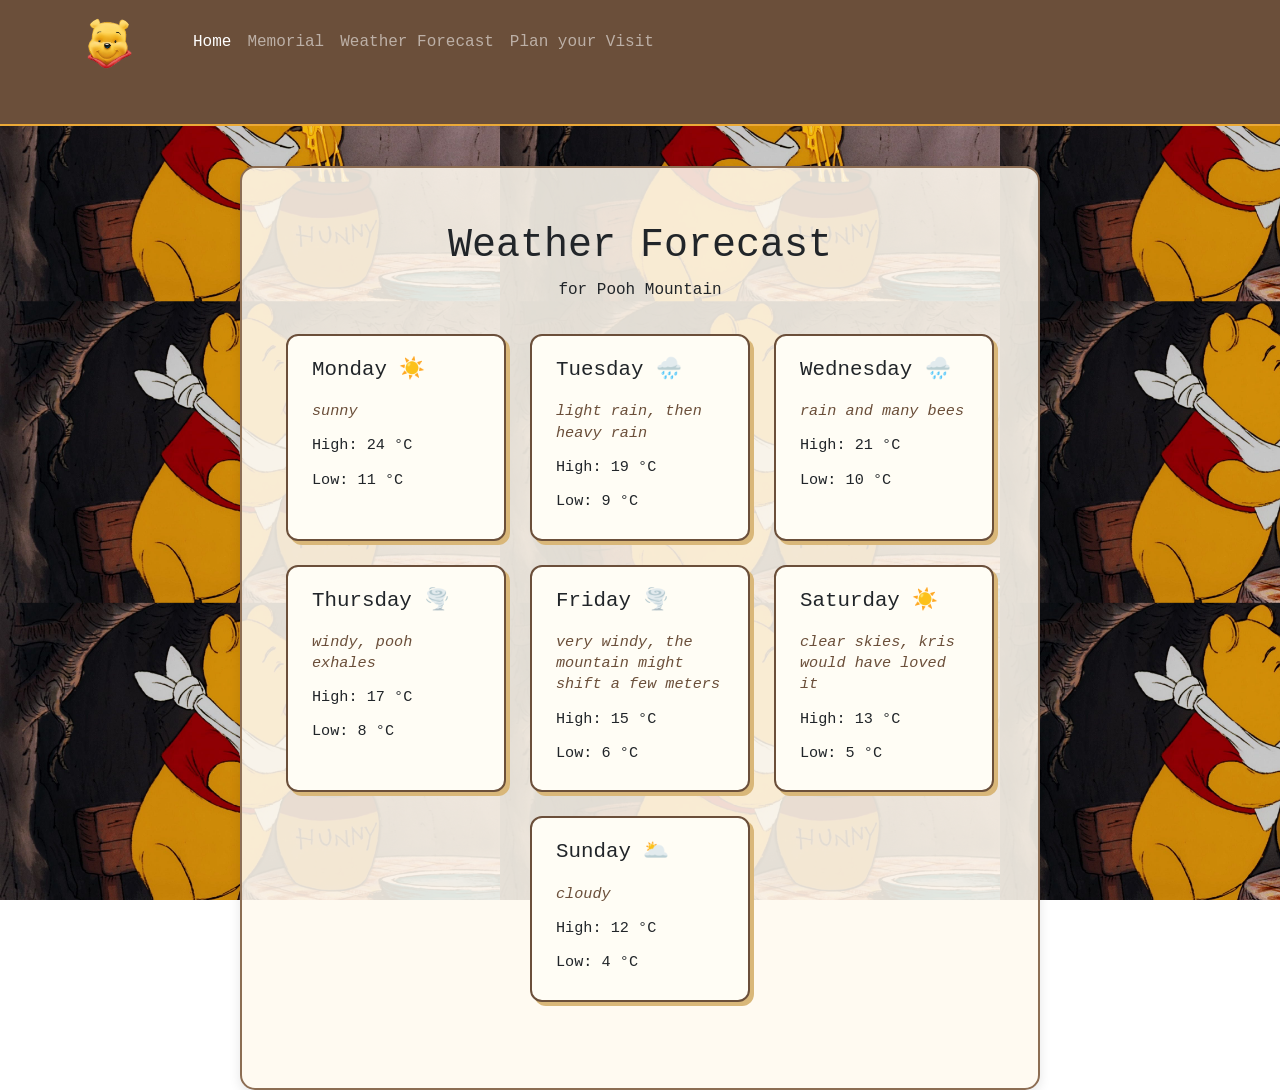
==== honey.html @ 9f4d1011 "Update honey.html" ====
<!DOCTYPE html>
<html lang="en">
    <head>
        <meta charset="utf-8">
        <meta name="viewport" content="width=device-width, initial-scale=1">
        <title>Weather Forecast</title>
        <link href="https://fonts.googleapis.com/css2?family=Special+Elite&display=swap" rel="stylesheet">
        <link href="https://cdn.jsdelivr.net/npm/bootstrap@5.3.8/dist/css/bootstrap.min.css" rel="stylesheet" integrity="sha384-sRIl4kxILFvY47J16cr9ZwB07vP4J8+LH7qKQnuqkuIAvNWLzeN8tE5YBujZqJLB" crossorigin="anonymous">
        <link href="styles.css" rel="stylesheet">
    </head>
        <script>
        <script src="https://cdn.jsdelivr.net/npm/bootstrap@5.3.8/dist/js/bootstrap.bundle.min.js">
    
    // Tracks mouse movement and spawns a honey drop every few pixels
    document.addEventListener("mousemove", function(e) {
        // Create a drop element
        const drop = document.createElement("div");
        drop.classList.add("honey-drop");

        // Position the drop right at the cursor coordinates
        drop.style.left = (e.pageX - 7) + "px";
        drop.style.top = (e.pageY - 5) + "px";

        // Add it to the page body
        document.body.appendChild(drop);

        // Remove the element from the DOM after the 0.8s animation finishes to keep memory clean
        setTimeout(function() {
            drop.remove();
        }, 800);
    });

        // Set the date Pooh ate all the honey (Year, Month-1, Day) -> e.g., Jan 1, 2023
    const disasterDate = new Date(2023, 0, 1);
    const today = new Date();

    // Calculate difference in days
    const diffTime = Math.abs(today - disasterDate);
    const diffDays = Math.floor(diffTime / (1000 * 60 * 60 * 24));

    // Update the number in the ticker
    document.getElementById("honey-days").textContent = diffDays.toLocaleString();

    </script>
    <body>
        <!-- NAVIGATION BAR -->
        <nav class="navbar navbar-expand-lg" style="background-color: #6b4f3a;" data-bs-theme="dark">
            <div class="container" style="justify-content: flex-start; gap: 2rem;">

                <!-- Brand / Logo and Title -->
                <a class="navbar-brand" href="index.html">
                    <img src="winnie.png" alt="Winnie the Pooh" width="55" height="55" class="rounded-circle d-inline-block align-text-top">
                </a>

                <!-- Navbar Toggler for mobile screens -->
                <button class="navbar-toggler ms-auto" type="button" data-bs-toggle="collapse" data-bs-target="#navbarSupportedContent" aria-controls="navbarSupportedContent" aria-expanded="false" aria-label="Toggle navigation">
                    <span class="navbar-toggler-icon"></span>
                </button>

                <!-- Collapsible Links -->
                <div class="collapse navbar-collapse" id="navbarSupportedContent">
                    <ul class="navbar-nav mb-2 mb-lg-0">
                        <li class="nav-item">
                            <a class="nav-link active" aria-current="page" href="index.html">Home</a>
                        </li>
                        <li class="nav-item">
                            <a class="nav-link" href="winnie.html">Memorial</a>
                        </li>
                        <li class="nav-item">
                            <a class="nav-link" href="honey.html">Weather Forecast</a>
                        </li>
                        <li class="nav-item">
                            <a class="nav-link" href="contact.html">Plan your Visit</a>
                        </li>
                    </ul>
                </div>
            </nav>

                            <!-- ticker-->
                 <div class="ticker-wrap">
                    <div class="ticker">
                        <span class="ticker-item"> <span id="honey-days">1,428</span> days since anyone had a decent tea with honey</span>
                    </div>
                 </div>

                 <!-- HOMEPAGE CONTENT -->
        <div class="container pooh-box">

                    <!-- FORECAST CONTENT -->
    <main class="container py-4">
        <h1 class="text-center">Weather Forecast</h1>
        <p id="status" class="text-center">Loading...</p>
        <section id="forecast" class="d-flex flex-wrap justify-content-center"></section>
    </main>
            <script src="weather.js"></script>
        </div>
---- styles.css ----
body {
    background-image: url("honeybackground.jpg");
    background-repeat: repeat;
    background-attachment: fixed;
    background-size: 500px;
    font-family: 'Courier New', monospace;
}

.pooh-box {
    background-color: rgba(255, 250, 240, 0.88);
    border: 2px solid #8c6d53;
    border-radius: 15px;
    padding: 30px;
    margin-top: 40px;
    max-width: 800px;
    box-shadow: 0 4px 12px rgba(0, 0, 0, 0.1);
}

.ticker-wrap {
    width: 100%;
    overflow: hidden;
    background-color: #6b4f3a;   /* Vintage sepia brown */
    color: #fffaf0;              /* Warm cream text */
    padding: 8px 0;
    border-bottom: 2px solid #eba937; /* Pooh red accent border */
    white-space: nowrap;
}

.ticker {
    display: inline-block;
    padding-left: 100%;          /* Starts off-screen to the right */
    animation: ticker-scroll 20s linear infinite;
}


.ticker-item {
    display: inline-block;
    padding: 0 2.5rem;           /* Spacing between headlines */
    font-weight: bold;
    letter-spacing: 0.5px;
}

@keyframes ticker-scroll {
    0% {
        transform: translateX(0);
    }
    100% {
        transform: translateX(-100%);
    }
}

.honey-drop {
    position: absolute;
    pointer-events: none; /* Ensures the drops don't block you from clicking buttons */
    width: 14px;
    height: 18px;
    background-color: #f4c44e; /* Golden honey color */
    border-radius: 50% 50% 50% 50% / 60% 60% 40% 40%; /* Gives it a teardrop shape */
    box-shadow: inset -2px -2px 0px rgba(184, 115, 51, 0.4); /* Gives it a glossy sheen */
    animation: drop-fade 0.8s linear forwards;
    z-index: 9999;
}

@keyframes drop-fade {
    0% {
        transform: translateY(0) scale(1);
        opacity: 1;
    }
    100% {
        transform: translateY(25px) scale(0.4); /* Sinks down slightly and shrinks */
        opacity: 0;
    }
}

.memorial-plaque {
    background-color: #fdf8ee;           /* Aged ivory parchment */
    border: 6px double #6b4f3a;          /* Classic double-line Victorian frame */
    border-radius: 4px;                  /* Sharp, formal corners */
    padding: 40px 35px;
    margin: 40px auto;
    max-width: 720px;
    text-align: center;
    box-shadow:
        0 10px 25px rgba(107, 79, 58, 0.2),
        inset 0 0 30px rgba(107, 79, 58, 0.12); /* Soft inner aged-paper shadow */
}

.memorial-header {
    font-size: 0.9rem;
    letter-spacing: 3px;
    text-transform: uppercase;
    color: #8c6d53;
    margin-bottom: 10px;
}

.memorial-name {
    font-size: 2.2rem;
    color: #6b4f3a;
    display: inline-block;
    padding-bottom: 6px;
    margin-bottom: 15px;
}

.memorial-portrait {
    width: 160px;
    height: 160px;
    object-fit: cover;
    border-radius: 50%;                  /* Oval/round Victorian locket frame */
    border: 4px double #6b4f3a;
    filter: sepia(65%) contrast(105%);   /* Makes any photo look dramatically old-timey */
    margin: 15px 0;
}

.memorial-epitaph {
    font-style: italic;
    font-size: 1.15rem;
    color: #6b4f3a;
    max-width: 520px;
    margin: 15px auto 0 auto;
    line-height: 1.6;
}

/* Forecast layout */
#forecast {
  display: flex;
  flex-wrap: wrap;
  justify-content: center;
  gap: 1.5rem;
  max-width: 1000px;
  margin: 2rem auto;
}

.card {
  flex: 0 0 220px;
  background: #fffdf5;
  border: 2px solid #6b4f3a;
  border-radius: 12px;
  padding: 1.25rem 1.5rem;
  box-shadow: 4px 4px 0 #d9b779;
  text-align: left;
}

.card h3 {
  font-size: 1.3rem;
  margin: 0 0 0.75rem;
  line-height: 1.3;
}

.card p {
  font-size: 0.95rem;
  margin: 0.4rem 0;
  line-height: 1.4;
}

.card p:first-of-type {
  color: #6b4f3a;
  font-style: italic;
}
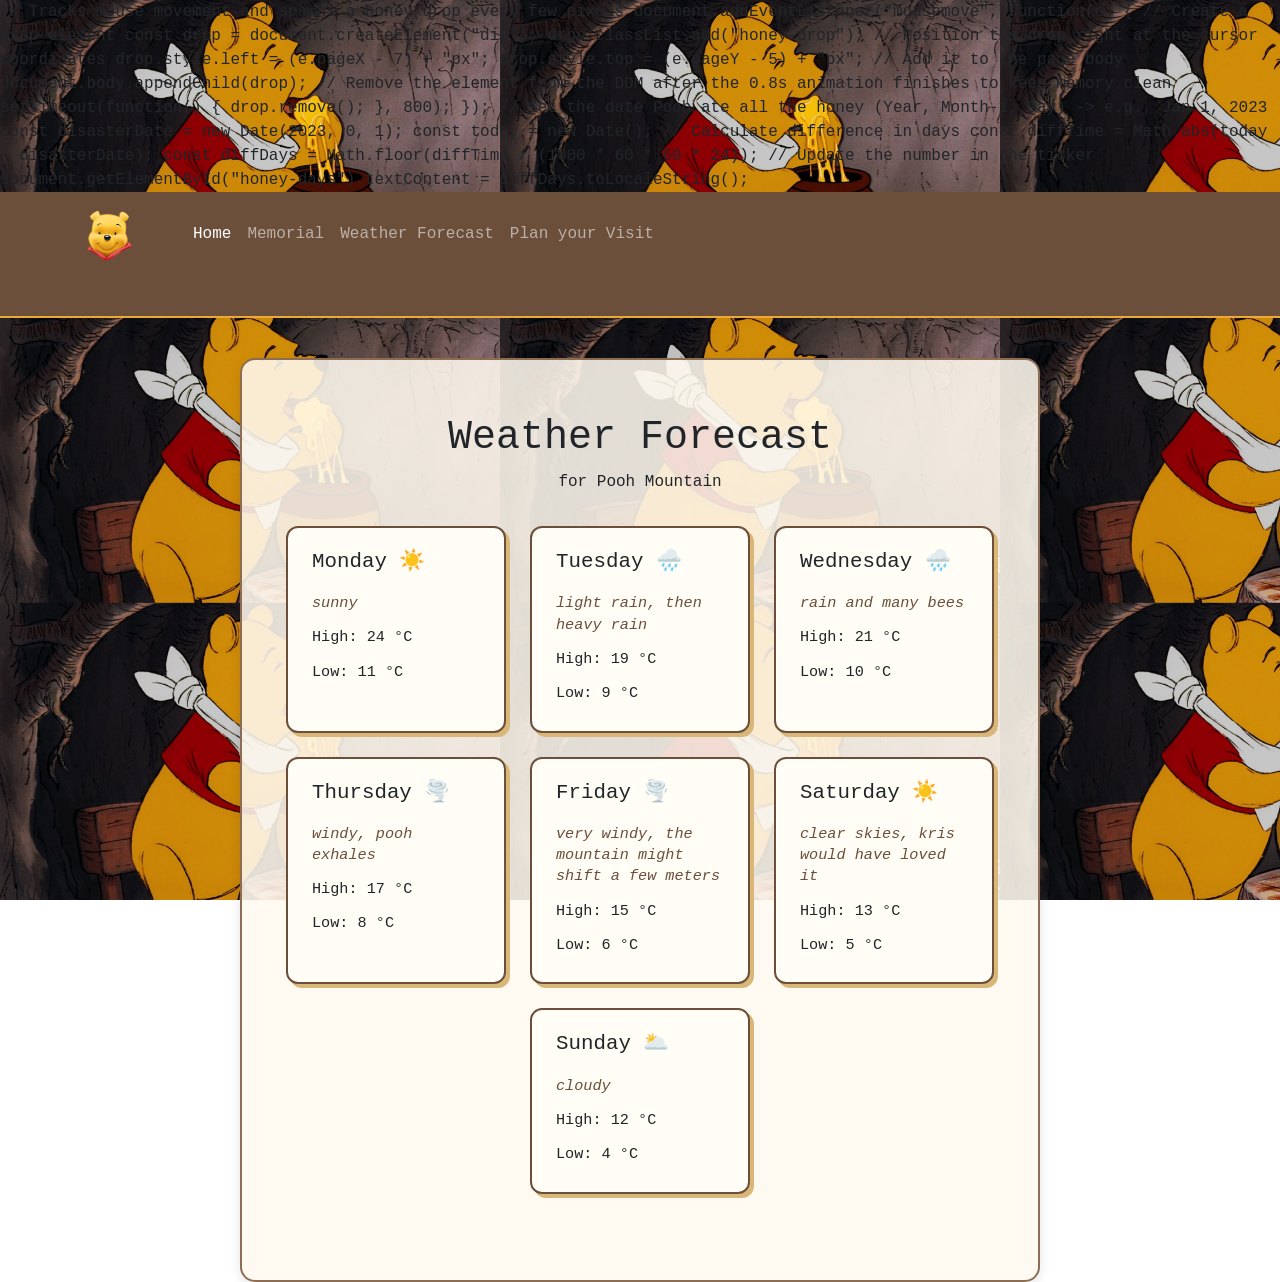
==== commit 9bbcd0cd: "Update honey.html" ====
--- a/honey.html
+++ b/honey.html
@@ -9,7 +9,7 @@
         <link href="styles.css" rel="stylesheet">
     </head>
         <script>
-        <script src="https://cdn.jsdelivr.net/npm/bootstrap@5.3.8/dist/js/bootstrap.bundle.min.js">
+        <script src="https://cdn.jsdelivr.net/npm/bootstrap@5.3.8/dist/js/bootstrap.bundle.min.js"></script>
     
     // Tracks mouse movement and spawns a honey drop every few pixels
     document.addEventListener("mousemove", function(e) {
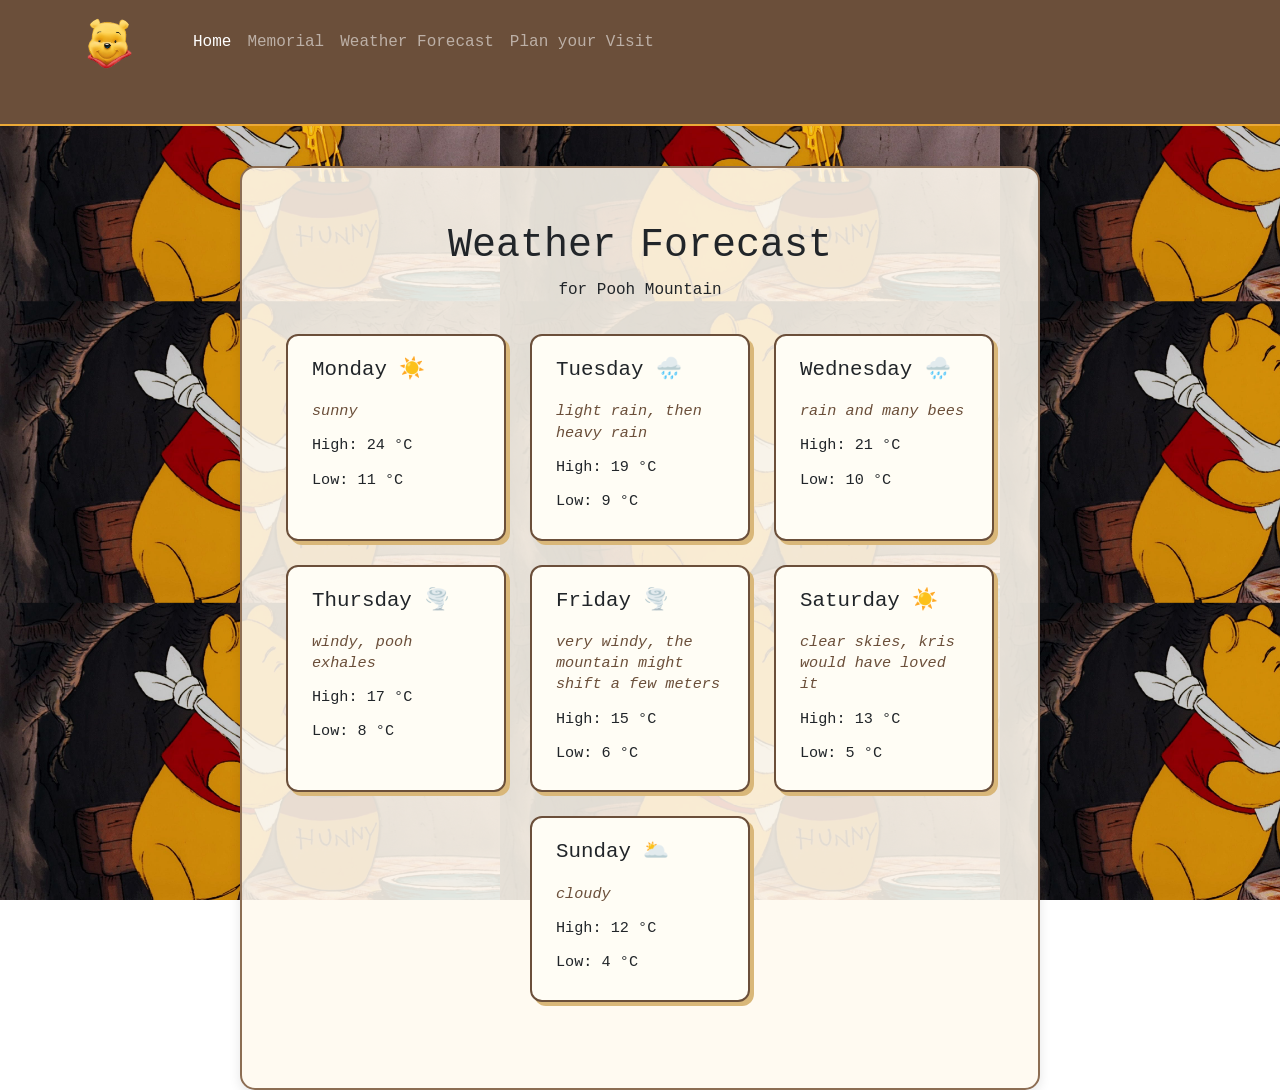
==== commit dcd137fd: "Update honey.html" ====
--- a/honey.html
+++ b/honey.html
@@ -9,7 +9,7 @@
         <link href="styles.css" rel="stylesheet">
     </head>
         <script>
-        <script src="https://cdn.jsdelivr.net/npm/bootstrap@5.3.8/dist/js/bootstrap.bundle.min.js"></script>
+        <script src="https://cdn.jsdelivr.net/npm/bootstrap@5.3.8/dist/js/bootstrap.bundle.min.js"><script>
     
     // Tracks mouse movement and spawns a honey drop every few pixels
     document.addEventListener("mousemove", function(e) {
